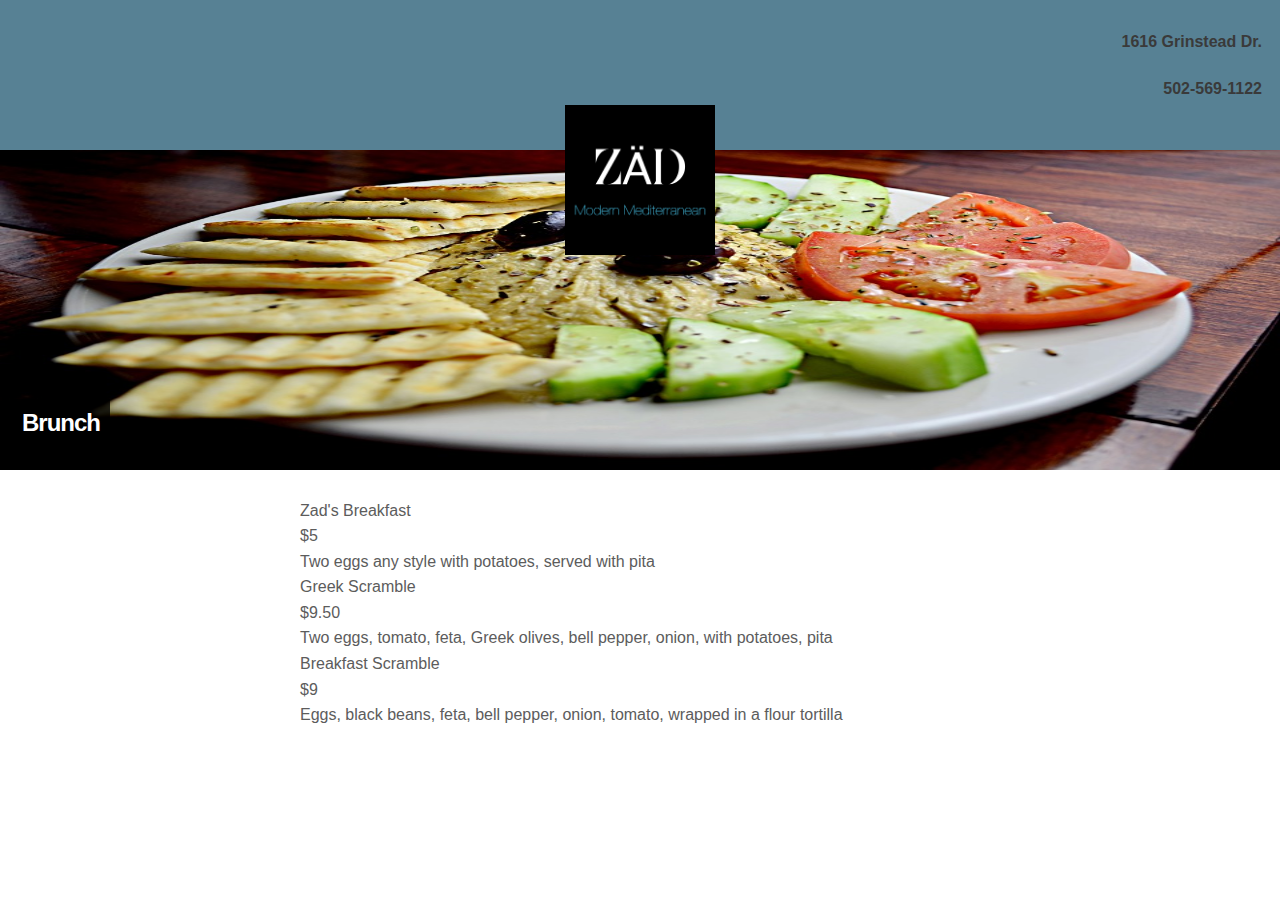
==== menu/brunch.html @ 093d5698 "added brunch page and menu items" ====
<!DOCTYPE html>
<html>
<head>
	<meta name="viewport" content="width=device-width, initial-scale=1.0">
	<title>ZÄD Modern Mediterranean</title>
	<link rel="stylesheet" href="../css/normalize.css" type="text/css">
	<link rel="stylesheet" href="../css/main.css" type="text/css">
</head>
<body>
	<header class="main-header">
		<h4 class="address">1616 Grinstead Dr.</h4>
		<h4 class="number">502-569-1122</h4>
		<img class="logo" src="../img/logo.png" alt="Zad Logo">
	</header>

	<div class="top-wrap">

		<img class="mezza-platter" src="../img/platter.jpg" alt="hummus platter"> 
		<h2><span>Brunch</span></h2>
	</div>

	<div class="menu-body">
	   <!-- Section starts: BRUNCH -->
	   <div class="menu-section">
	      <h2 class="menu-section-title"></h2>
	      <!-- Item starts -->
	      <div class="menu-item">
	         <div class="menu-item-name">
	            Zad's Breakfast
	         </div>
	         <div class="menu-item-price">
	            $5
	         </div>
	         <div class="menu-item-description">
	            Two eggs any style with potatoes, served with pita
	         </div>
	      </div>
	      <!-- Item ends -->
	      <!-- Item starts -->
	      <div class="menu-item">
	         <div class="menu-item-name">
	            Greek Scramble
	         </div>
	         <div class="menu-item-price">
	            $9.50
	         </div>
	         <div class="menu-item-description">
	         	Two eggs, tomato, feta, Greek olives, bell pepper, onion, with potatoes, pita
	         </div>
	      </div>
	      <!-- Item ends -->
	      <!-- Item starts -->
	      <div class="menu-item">
	         <div class="menu-item-name">
	            Breakfast Scramble
	         </div>
	         <div class="menu-item-price">
	            $9
	         </div>
	         <div class="menu-item-description">
	         	Eggs, black beans, feta, bell pepper, onion, tomato, wrapped in a flour tortilla
	         </div>
	      </div>
	      <!-- Item ends -->

	</div>


</body>
<footer>
</footer>
</html>
---- css/main.css ----
* {
	box-sizing: border-box;
}

body {
	font-family: Arial;
	line-height: 1.6;
	color: #3a3a3a;

}

a {
	text-decoration: none;
}

/*== Heading ==*/

.main-header {
	background: #578194;
	padding: .5em;
	height: 150px;
}

.address, .number {
	text-align: right;	
	padding-right: 10px;

}
.number {
	padding-bottom: 1em;
}

.logo {
	position: relative;
	width: 150px;
	height: 150px;
	margin: auto;
	display: block;
	bottom: 25%;
	z-index: 5;
}

.top-img {
	height: 380px;
}

.platter {
	width: 100%;
	height: 380px;
	background-color: rgba(248, 247, 216, 0.7);
	background-size: cover;
	margin: auto;
	padding: 0 auto;
}

.tagline {
	text-align: center;
	display: block;
	margin-bottom: 60px;
	padding: 1em;
	background: #DCDCDC;
	margin: 0;
}

/*== Body ==*/

/* About section */
.about-h3 {
	text-align: center;
	font-size: 1.375em;
}


.overlay {

}
.about {
	color: white;
	font-size: 1em;
	line-height: 1.25em;
	text-align: left;
	padding: .5em;
	background: 
		linear-gradient(
			rgba(0,0,0,0.45),
			rgba(0,0,0,0.45)
		),
		url("../img/paint.jpg");
	background-size: cover;
	margin: 0;
}

/* Menu section */

.menu-link {
	text-align: center;
	color: white;
	background: 
		linear-gradient(
			rgba(0,0,0,0.45),
			rgba(0,0,0,0.45)
		),
		url("../img/interior1.jpg");
		background-size: cover;
		height: 576px;
		position: relative;
}

.menu-link h3 {
	margin: 0;
	position: absolute;
	left: 50%;
	padding-top: 35%;
	margin-right: -50%;
	transform: translate(-50%, -50%)
} 

.button {
	background: linear-gradient(
			rgba(0,0,0,0.45),
			rgba(0,0,0,0.45)
		);
	color: #fff;
	font-family: sans-serif;
	height: 60px;
	width: 150px;
	text-align: center;
	border: 0;
	margin-bottom: 1em;
	transition: all 0.3s ease 0s;
	opacity: .85;
}
.button:hover {
	opacity: 0.65;
	box-shadow: inset 0 0 0 2px #ffffff;
}

.button-container {
	display: flex;
	flex-direction: row;
	flex-wrap: wrap;
	justify-content: space-between;
	align-content: space-around;
	align-items: center;
	padding: .5em;
	padding-top: 50%;
}
/* Catering section */

.catering-link {
	text-align: center;
	color: white;
	background: 
		linear-gradient(
			rgba(0,0,0,0.45),
			rgba(0,0,0,0.45)
		),
		url("../img/interior2.jpg");
		background-size: cover;
		height: 576px;
		position: relative;
}
.catering-link h3 {
	margin: 0;
	position: absolute;
	top: 50%;
	left: 50%;
	margin-right: -50%;
	transform: translate(-50%, -50%);
}

/*== Contact ==*/

.contact {
	text-align: center;
}

/* Contact form */
input[type=text], select, textarea {
	width: 95%;
	padding: 12px;
	border: 1px solid #ccc;
	border-radius: 4px;
	margin-top: 6px;
	margin-bottom: 16px;
	resize: vertical;
}

input[type=submit] {
	background-color: #4caf50;
	color: white;
	padding: 12px 20px;
	border: none;
	border-radius: 3px;
	cursor: pointer;
}

input[type=submit]:hover {
	background-color: #45a049;
}

.container-contact {
	border-radius: 5px;
	background-color: #f2f2f2;
	padding: 20px;
	width: 100%;
}

/* Map */
#map {
	width: 100%;
	height: 400px;
}

/*== PAGE: MENUS ==*/
/* Header*/
.mezza-platter {
	width: 100%;
	height: 320px;
	text-align: bottom-left;
}

.top-wrap {
	position: relative;
}	

.top-wrap h2 {
	color: white;
	position: absolute;
	top: 230px;
	left: .5em;
	width: 100%;
	letter-spacing: -1px;
}

.top-wrap h2 span {
	color: white;
	font: bold 24px/45px Helvetica, Sans-Serif;
	letter-spacing: -1px;
	background: rgb(0,0,0);
	background: rgba(0,0,0,0.8);
	padding: 10px;
}
/* Menu */
.menu-body {
	max-width: 680px;
	margin: 0 auto;
	display: block;
	color: rgb(92, 92, 92);
}

.menu-section {
	margin-bottom: 80px;
}

.menu-section-title {
	font-family: georgia;
}

/*== Float clearfix ==*/

.clearfix::after {
	content: " ";
	display: table;
	clear: both;
}

/**== Media Queries ==*/
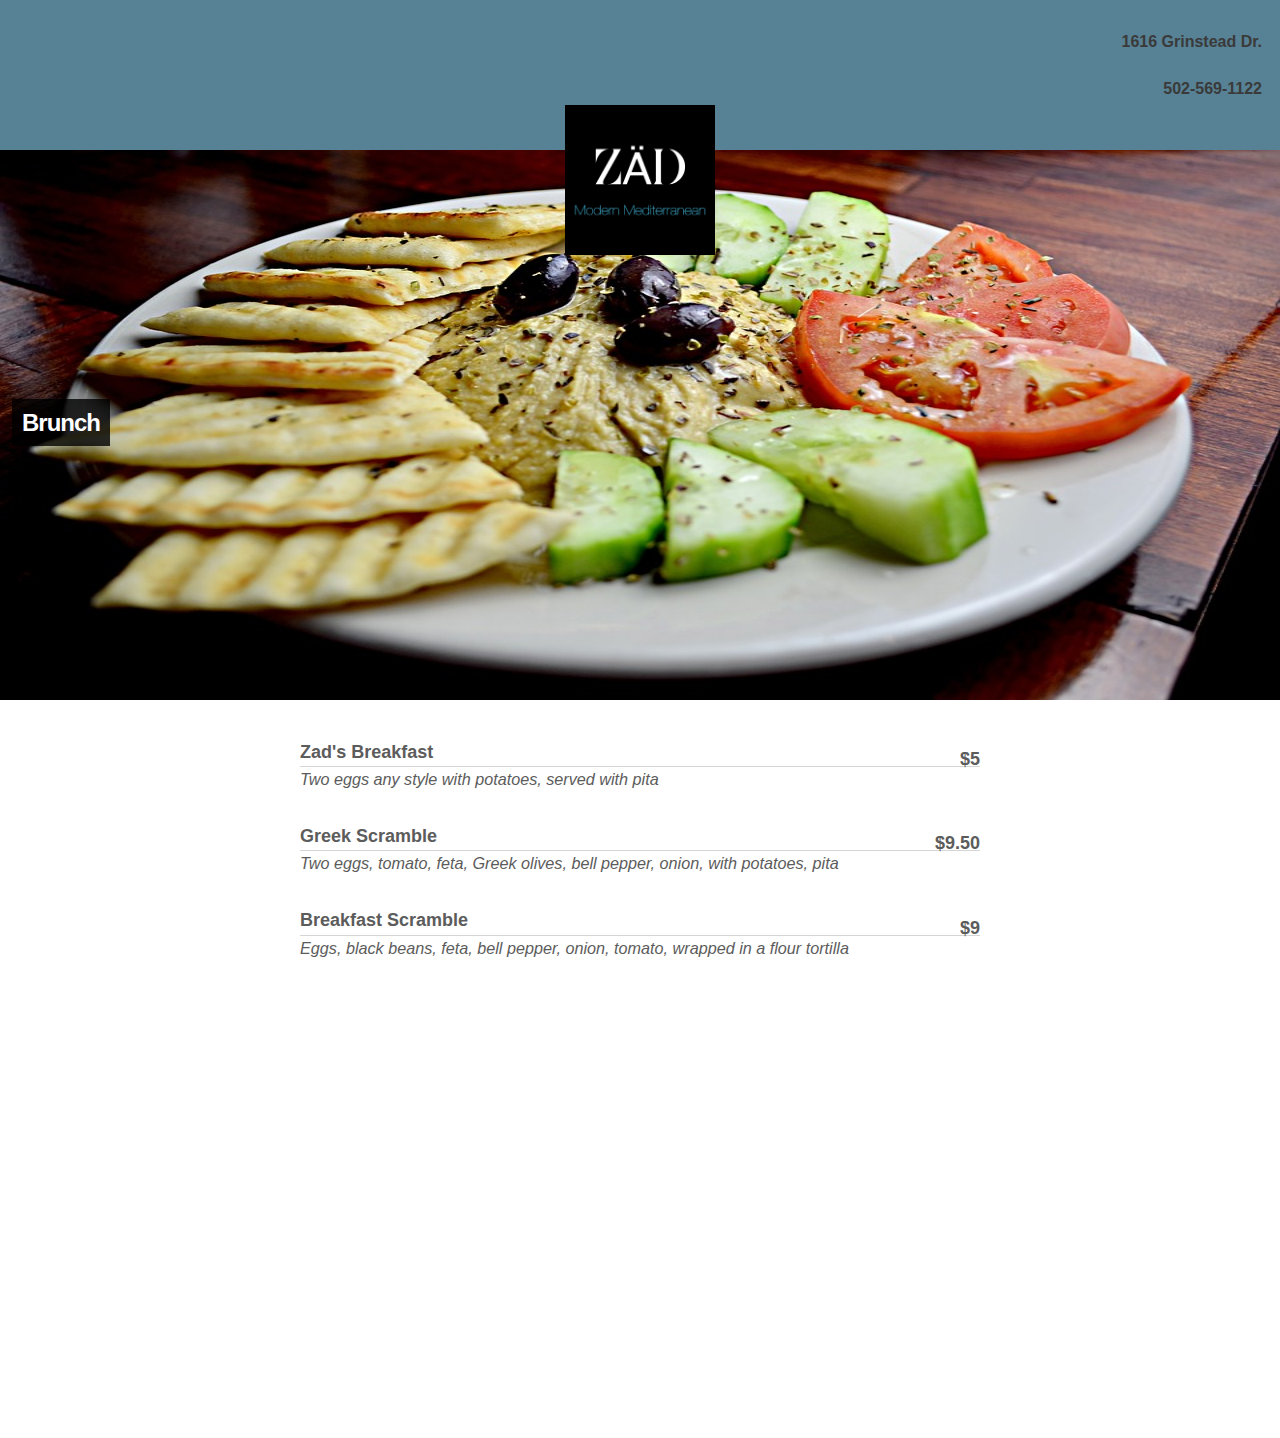
==== commit ce083048: "Fixed some problems with git - reverted website back a few days" ====
--- a/menu/brunch.html
+++ b/menu/brunch.html
@@ -10,7 +10,7 @@
 	<header class="main-header">
 		<h4 class="address">1616 Grinstead Dr.</h4>
 		<h4 class="number">502-569-1122</h4>
-		<img class="logo" src="../img/logo.png" alt="Zad Logo">
+		<a href="../index.html"><img class="logo" src="../img/logo.png" alt="Zad Logo"></a>
 	</header>
 
 	<div class="top-wrap">
--- a/css/main.css
+++ b/css/main.css
@@ -104,9 +104,11 @@
 		background-size: cover;
 		height: 576px;
 		position: relative;
-}
-
-.menu-link h3 {
+	padding-right: 1em;
+	padding-left: 1em;
+}
+
+.menu-link h2 {
 	margin: 0;
 	position: absolute;
 	left: 50%;
@@ -159,15 +161,19 @@
 		background-size: cover;
 		height: 576px;
 		position: relative;
-}
+	}
 .catering-link h3 {
+	color: white;
 	margin: 0;
 	position: absolute;
-	top: 50%;
 	left: 50%;
 	margin-right: -50%;
 	transform: translate(-50%, -50%);
-}
+	margin-top: 0;
+	display: flex;
+	justify-content: center;
+	align-items: center;
+} 
 
 /*== Contact ==*/
 
@@ -205,6 +211,9 @@
 	padding: 20px;
 	width: 100%;
 }
+.container-contact h3 {
+	text-align: center;
+}
 
 /* Map */
 #map {
@@ -255,6 +264,35 @@
 
 .menu-section-title {
 	font-family: georgia;
+	font-size: 40px;
+	display: block;
+	font-weight: normal;
+	margin: 20px 0;
+	text-align: left;
+}
+
+.menu-item {
+	margin: 30px 0;
+	font-size: 18px;
+}
+
+.menu-item-name {
+	font-family: helvetica;
+	font-weight: bold;
+	border-bottom: 1px solid rgb(213,213,213);
+}
+
+.menu-item-description {
+	font-style: italic;
+	font-size: .9em;
+	line-height: 1.5em;
+}
+
+.menu-item-price {
+	float: right;
+	font-weight: bold;
+	font-family: arial;
+	margin-top: -22px;
 }
 
 /*== Float clearfix ==*/
@@ -265,4 +303,57 @@
 	clear: both;
 }
 
-/**== Media Queries ==*/+@media (min-width: 769px) {
+	.top-img {
+		height: 550px;
+	}
+	.platter {
+		height: 550px;
+	}
+	.about {
+		height: 450px;
+		font-size: 16px;
+		display: flex;
+		flex-direction: column;
+		flex-grow: 1;
+		margin-left: .5em;
+		margin-right: .5em;
+		padding-right: 4em;
+		padding-left: 4em;
+		padding-top: 8%;
+	}
+	.menu-body {
+		height: 700px;
+	}
+	.menu-link {
+		padding-left: 10em;
+		padding-right: 10em;
+		margin-left: .5em;
+		margin-right: .5em;
+		display: flex;
+		flex-direction: column;
+	}
+	.catering {
+		margin-top: 0;
+		margin-left: .5em;
+		margin-right: .5em;
+	}
+	.container-contact {
+		padding-left: 6em;
+		padding-right: 6em;
+	}
+
+	.contact-address {
+		float: left;
+		padding-left: 150px;
+	}
+	.contact-hours {
+		float: right;
+		padding-right: 150px;
+	}
+
+	/*== Menu pages ==*/
+	.mezza-platter {
+		height: 550px;
+	}
+}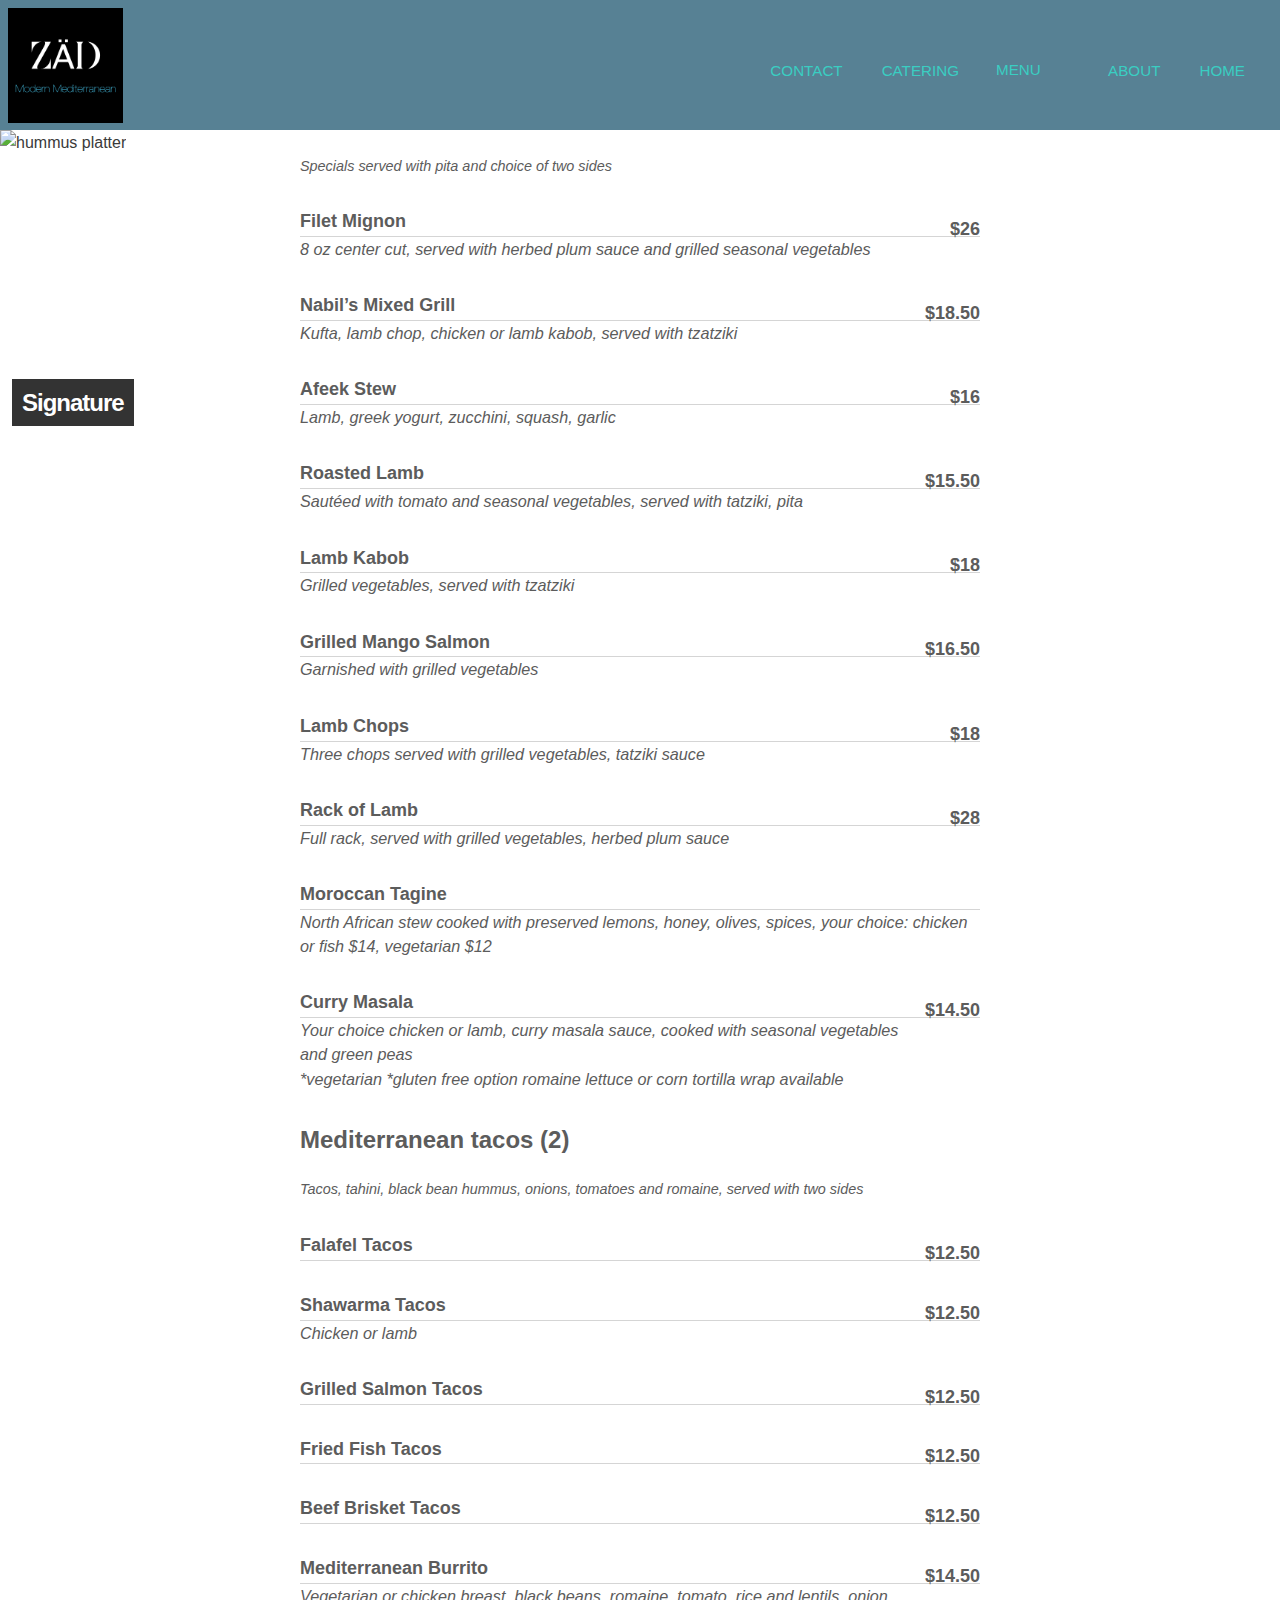
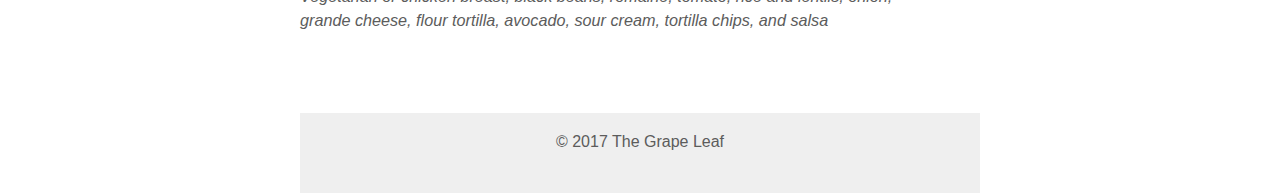
==== commit 37124e72: "changed the footers from ZAD to The Grape Leaf" ====
--- a/menu/brunch.html
+++ b/menu/brunch.html
@@ -8,65 +8,247 @@
 </head>
 <body>
 	<header class="main-header">
-		<h4 class="address">1616 Grinstead Dr.</h4>
-		<h4 class="number">502-569-1122</h4>
+		<!--<h4 class="address">1616 Grinstead Dr.</h4>
+		<h4 class="number">502-569-1122</h4>-->
 		<a href="../index.html"><img class="logo" src="../img/logo.png" alt="Zad Logo"></a>
+
+		<ul class="main-nav">
+			<li><a href="#">Home</a></li>
+			<li><a href="#">About</a></li>
+			<li><div class="dropdown">
+				<div class="dropbtn">MENU</div>
+				<div class="dropdown-content">
+					<a href="menu/mezza.html">Appetizers</a>
+					<a href="menu/wraps.html">Soups & Salatas</a>
+					<a href="menu/soups.html">Entrées</a>
+					<a href="menu/brunch.html">Signature</a>
+					<a href="menu/tacos.html">Vegetarian</a>
+					<a href="menu/no-oil.html">Oil Free Menu</a>
+					<a href="menu/sides.html">Sides & Beverages</a>
+					<a href="menu.kids.html">Kids Menu & Desserts</a>
+				</div>
+			</div></li>
+			<li><a href="#">Catering</a></li>
+			<li><a href="#">Contact</a></li>
+		</ul>
 	</header>
 
 	<div class="top-wrap">
 
-		<img class="mezza-platter" src="../img/platter.jpg" alt="hummus platter"> 
-		<h2><span>Brunch</span></h2>
+		<img class="mezza-platter" src="../img/brunch.jpg" alt="hummus platter"> 
+		<h2><span>Signature</span></h2>
 	</div>
 
 	<div class="menu-body">
 	   <!-- Section starts: BRUNCH -->
 	   <div class="menu-section">
-	      <h2 class="menu-section-title"></h2>
-	      <!-- Item starts -->
-	      <div class="menu-item">
-	         <div class="menu-item-name">
-	            Zad's Breakfast
-	         </div>
-	         <div class="menu-item-price">
-	            $5
-	         </div>
-	         <div class="menu-item-description">
-	            Two eggs any style with potatoes, served with pita
-	         </div>
-	      </div>
-	      <!-- Item ends -->
-	      <!-- Item starts -->
-	      <div class="menu-item">
-	         <div class="menu-item-name">
-	            Greek Scramble
-	         </div>
-	         <div class="menu-item-price">
-	            $9.50
-	         </div>
-	         <div class="menu-item-description">
-	         	Two eggs, tomato, feta, Greek olives, bell pepper, onion, with potatoes, pita
-	         </div>
-	      </div>
-	      <!-- Item ends -->
-	      <!-- Item starts -->
-	      <div class="menu-item">
-	         <div class="menu-item-name">
-	            Breakfast Scramble
-	         </div>
-	         <div class="menu-item-price">
-	            $9
-	         </div>
-	         <div class="menu-item-description">
-	         	Eggs, black beans, feta, bell pepper, onion, tomato, wrapped in a flour tortilla
-	         </div>
-	      </div>
-	      <!-- Item ends -->
-
+	      <div class="menu-item-description">
+	      	Specials served with pita and choice of two sides
+	      </div>
+	      <!-- Item starts -->
+	      <div class="menu-item">
+	         <div class="menu-item-name">
+	            Filet Mignon
+	         </div>
+	         <div class="menu-item-price">
+	            $26
+	         </div>
+	         <div class="menu-item-description">
+	            8 oz center cut, served with herbed plum sauce and grilled seasonal vegetables
+	         </div>
+	      </div>
+	      <!-- Item ends -->
+	      <!-- Item starts -->
+	      <div class="menu-item">
+	         <div class="menu-item-name">
+	            Nabil’s Mixed Grill
+	         </div>
+	         <div class="menu-item-price">
+	            $18.50
+	         </div>
+	         <div class="menu-item-description">
+	         	Kufta, lamb chop, chicken or lamb kabob, served with tzatziki 
+	         </div>
+	      </div>
+	      <!-- Item ends -->
+	      <!-- Item starts -->
+	      <div class="menu-item">
+	         <div class="menu-item-name">
+	            Afeek Stew
+	         </div>
+	         <div class="menu-item-price">
+	            $16
+	         </div>
+	         <div class="menu-item-description">
+	         	Lamb, greek yogurt, zucchini, squash, garlic
+	         </div>
+	      </div>
+	      <!-- Item ends -->
+	      <!-- Item starts -->
+	      <div class="menu-item">
+	         <div class="menu-item-name">
+	            Roasted Lamb
+	         </div>
+	         <div class="menu-item-price">
+	            $15.50
+	         </div>
+	         <div class="menu-item-description">
+	         	Sautéed with tomato and seasonal vegetables, served with tatziki, pita
+	         </div>
+	      </div>
+	      <!-- Item ends -->
+	      <!-- Item starts -->
+	      <div class="menu-item">
+	         <div class="menu-item-name">
+	            Lamb Kabob
+	         </div>
+	         <div class="menu-item-price">
+	            $18
+	         </div>
+	         <div class="menu-item-description">
+	         	Grilled vegetables, served with tzatziki
+	         </div>
+	      </div>
+	      <!-- Item ends -->
+	      <!-- Item starts -->
+	      <div class="menu-item">
+	         <div class="menu-item-name">
+	            Grilled Mango Salmon
+	         </div>
+	         <div class="menu-item-price">
+	            $16.50
+	         </div>
+	         <div class="menu-item-description">
+	         	Garnished with grilled vegetables 
+	         </div>
+	      </div>
+	      <!-- Item ends -->
+	      <!-- Item starts -->
+	      <div class="menu-item">
+	         <div class="menu-item-name">
+	            Lamb Chops
+	         </div>
+	         <div class="menu-item-price">
+	            $18
+	         </div>
+	         <div class="menu-item-description">
+	         	Three chops served with grilled vegetables, tatziki sauce 
+	         </div>
+	      </div>
+	      <!-- Item ends -->
+	      <!-- Item starts -->
+	      <div class="menu-item">
+	         <div class="menu-item-name">
+	            Rack of Lamb
+	         </div>
+	         <div class="menu-item-price">
+	            $28
+	         </div>
+	         <div class="menu-item-description">
+	         	Full rack, served with grilled vegetables, herbed plum sauce
+	         </div>
+	      </div>
+	      <!-- Item ends -->
+	      <!-- Item starts -->
+	      <div class="menu-item">
+	         <div class="menu-item-name">
+	            Moroccan Tagine
+	         </div>
+	         <div class="menu-item-description">
+	         	North African stew cooked with preserved lemons, honey, olives, spices, your choice: chicken or fish $14, vegetarian $12
+	         </div>
+	      </div>
+	      <!-- Item ends -->
+	      <!-- Item starts -->
+	      <div class="menu-item">
+	         <div class="menu-item-name">
+	            Curry Masala
+	         </div>
+	         <div class="menu-item-price">
+	            $14.50
+	         </div>
+	         <div class="menu-item-description">
+	         	Your choice chicken or lamb, curry masala sauce, cooked with seasonal vegetables and green peas
+	         	<br>
+	         	*vegetarian *gluten free option romaine lettuce or corn tortilla wrap available
+	         </div>
+	      </div>
+	      <!-- Item ends -->
+	      <h2>Mediterranean tacos (2)</h2>
+	      <div class="menu-item-description">
+	      	Tacos, tahini, black bean hummus, onions, tomatoes and romaine, served with two sides
+	      </div>
+	      <!-- Item starts -->
+	      <div class="menu-item">
+	         <div class="menu-item-name">
+	            Falafel Tacos
+	         </div>
+	         <div class="menu-item-price">
+	            $12.50
+	         </div>
+	      </div>
+	      <!-- Item ends -->
+	      <!-- Item starts -->
+	      <div class="menu-item">
+	         <div class="menu-item-name">
+	            Shawarma Tacos
+	         </div>
+	         <div class="menu-item-price">
+	            $12.50
+	         </div>
+	         <div class="menu-item-description">
+	         	Chicken or lamb
+	         </div>
+	      </div>
+	      <!-- Item ends -->
+	      <!-- Item starts -->
+	      <div class="menu-item">
+	         <div class="menu-item-name">
+	            Grilled Salmon Tacos
+	         </div>
+	         <div class="menu-item-price">
+	            $12.50
+	         </div>
+	      </div>
+	      <!-- Item ends -->
+	      <!-- Item starts -->
+	      <div class="menu-item">
+	         <div class="menu-item-name">
+	            Fried Fish Tacos
+	         </div>
+	         <div class="menu-item-price">
+	            $12.50
+	         </div>
+	      </div>
+	      <!-- Item ends -->
+	      <!-- Item starts -->
+	      <div class="menu-item">
+	         <div class="menu-item-name">
+	            Beef Brisket Tacos
+	         </div>
+	         <div class="menu-item-price">
+	            $12.50
+	         </div>
+	      </div>
+	      <!-- Item ends -->
+	      <!-- Item starts -->
+	      <div class="menu-item">
+	         <div class="menu-item-name">
+	            Mediterranean Burrito
+	         </div>
+	         <div class="menu-item-price">
+	            $14.50
+	         </div>
+	         <div class="menu-item-description">
+	         	Vegetarian or chicken breast, black beans, romaine, tomato, rice and lentils, onion, grande cheese, flour tortilla, avocado, sour cream, tortilla chips, and salsa 
+	         </div>
+	      </div>
+	      <!-- Item ends -->
 	</div>
 
 
 </body>
-<footer>
-</footer>
+<div class="footer">
+	<span>&copy; 2017 The Grape Leaf</span>
+</div>
 </html>--- a/css/main.css
+++ b/css/main.css
@@ -6,19 +6,43 @@
 	font-family: Arial;
 	line-height: 1.6;
 	color: #3a3a3a;
-
-}
-
+}
+
+html {
+	height: 100%;
+	box-sizing: border-box;
+}
+*, 
+*:before,
+*:after {
+	box-sizing: inherit;
+}
 a {
 	text-decoration: none;
 }
+
+/*== Navigation ==*/
+/*.nav {
+	margin-top: 5px;
+	float: right;
+}
+
+.nav a {
+	display: block;
+	text-align: center;
+	padding: 10px 15px;
+	font-size: .95em;
+	color: #3acec2;
+	text-transform: uppercase;
+} */
+
 
 /*== Heading ==*/
 
 .main-header {
 	background: #578194;
 	padding: .5em;
-	height: 150px;
+	height: 130px;
 }
 
 .address, .number {
@@ -32,21 +56,43 @@
 
 .logo {
 	position: relative;
-	width: 150px;
-	height: 150px;
+	width: 115px;
+	height: 115px;
 	margin: auto;
 	display: block;
-	bottom: 25%;
+	/*bottom: 25%;*/
 	z-index: 5;
 }
 
+/*== Navigation ==*/
+.main-nav a, .dropbtn {
+	display: block;
+	text-align: center;
+	padding: 10px 15px;
+	margin-right: 2em;
+	font-size: .95em;
+	text-transform: uppercase;
+	color: #3acec2;
+}
+.main-nav a:hover {
+	color: #093a58;
+}
+.main-nav li {
+	list-style: none;
+}
+
+
+/*== Body ==*/
+
 .top-img {
-	height: 380px;
+	height: 450px;
+	margin-top: 250px;
 }
 
 .platter {
 	width: 100%;
-	height: 380px;
+	height: 450px;
+	margin-top: 250px;
 	background-color: rgba(248, 247, 216, 0.7);
 	background-size: cover;
 	margin: auto;
@@ -66,14 +112,11 @@
 
 /* About section */
 .about-h3 {
-	text-align: center;
-	font-size: 1.375em;
-}
-
-
-.overlay {
-
-}
+	font-family: 'Dancing Script', cursive;
+	text-align: center;
+	font-size: 2.5em;
+}
+
 .about {
 	color: white;
 	font-size: 1em;
@@ -111,6 +154,8 @@
 .menu-link h2 {
 	margin: 0;
 	position: absolute;
+	font-family: 'Dancing Script', cursive;
+	font-size: 2.5em;
 	left: 50%;
 	padding-top: 35%;
 	margin-right: -50%;
@@ -125,7 +170,7 @@
 	color: #fff;
 	font-family: sans-serif;
 	height: 60px;
-	width: 150px;
+	width: 130px;
 	text-align: center;
 	border: 0;
 	margin-bottom: 1em;
@@ -166,6 +211,7 @@
 	color: white;
 	margin: 0;
 	position: absolute;
+	top: 50%;
 	left: 50%;
 	margin-right: -50%;
 	transform: translate(-50%, -50%);
@@ -226,6 +272,7 @@
 .mezza-platter {
 	width: 100%;
 	height: 320px;
+	margin-top: 250px;
 	text-align: bottom-left;
 }
 
@@ -295,6 +342,19 @@
 	margin-top: -22px;
 }
 
+/*== Footer ==*/
+.footer {
+	height: 80px;
+	width: 100%;
+	right: 0;
+	bottom: 0;
+	left: 0;
+	padding: 1rem;
+	background-color: #efefef;
+	text-align: center;
+}
+
+
 /*== Float clearfix ==*/
 
 .clearfix::after {
@@ -303,44 +363,112 @@
 	clear: both;
 }
 
-@media (min-width: 769px) {
+@media (min-width: 769px)
+ {
+ 	/*Navigation*/
+	.logo {
+		float: left;
+	}
+	.main-nav {
+		float: right;
+		margin: 10px 15px;
+		margin-top: 2.5em;
+	}
+	.main-nav li {
+		display: inline-block;
+		margin-left: 15px;
+		float: right;
+	}
+	.main-nav a {
+		color: #3acec2;
+		padding: 10px 2px;
+		margin: 10px;
+		margin-top: 1px;
+	}
+	/*==Dropdown==*/
+	.dropbtn {
+		background-color: ;
+		color: #3acec2;
+		padding: 10px;
+		border: none;
+		cursor: pointer;
+		font-size: .95em;
+	}
+	.dropdown {
+		position: relative;
+		display: inline-block;
+	}
+	.dropdown-content {
+		display: none;
+		position: absolute;
+		background-color: #f9f9f9;
+		min-width: 150px;
+		box-shadow: 0px 8px 16px 0px rgba(0,0,0,0.2);
+		z-index: 1;
+	}
+	.dropdown-content a {
+		color: black;
+		padding: 12px 16px;
+		text-decoration: none;
+		display: block;
+	}
+	.dropdown-content a:hover {
+		background-color: #f1f1f1;
+	}
+	.dropdown:hover .dropdown-content {
+		display: block;
+	}
+	.dropdown:hover .dropbtn {
+		background-color: ;
+	}
+	/*Banner*/
 	.top-img {
-		height: 550px;
+		height: 710px;
+		margin-top: 0;
 	}
 	.platter {
-		height: 550px;
-	}
+		height: 710px;
+		margin-top: 0;
+	}
+	.tagline {
+		margin-left: .5em;
+		margin-right: .5em;
+	}
+	/*About*/
 	.about {
-		height: 450px;
+		height: 600px;
 		font-size: 16px;
 		display: flex;
 		flex-direction: column;
 		flex-grow: 1;
-		margin-left: .5em;
-		margin-right: .5em;
-		padding-right: 4em;
-		padding-left: 4em;
-		padding-top: 8%;
-	}
-	.menu-body {
-		height: 700px;
-	}
+		margin: 0 0;
+		padding: 2em 4em 0 4em;
+	}
+	/*Menu*/
 	.menu-link {
 		padding-left: 10em;
 		padding-right: 10em;
-		margin-left: .5em;
-		margin-right: .5em;
+		height: 600px;
 		display: flex;
 		flex-direction: column;
 	}
+	/*Catering*/
 	.catering {
 		margin-top: 0;
 		margin-left: .5em;
 		margin-right: .5em;
+		height: 600px;
+	}
+	/*Contact*/
+	.contact {
+		margin-left: .5em;
+		margin-right: .5em;
+		padding-bottom: 2em;
 	}
 	.container-contact {
 		padding-left: 6em;
 		padding-right: 6em;
+
 	}
 
 	.contact-address {
@@ -355,5 +483,15 @@
 	/*== Menu pages ==*/
 	.mezza-platter {
 		height: 550px;
-	}
-}+		margin-top: 0;
+	}
+}
+
+/*@media (min-width: 1200){
+	.top-img {
+		height: 900px;
+	}
+	.platter {
+		height: 900px;
+	}
+}*/